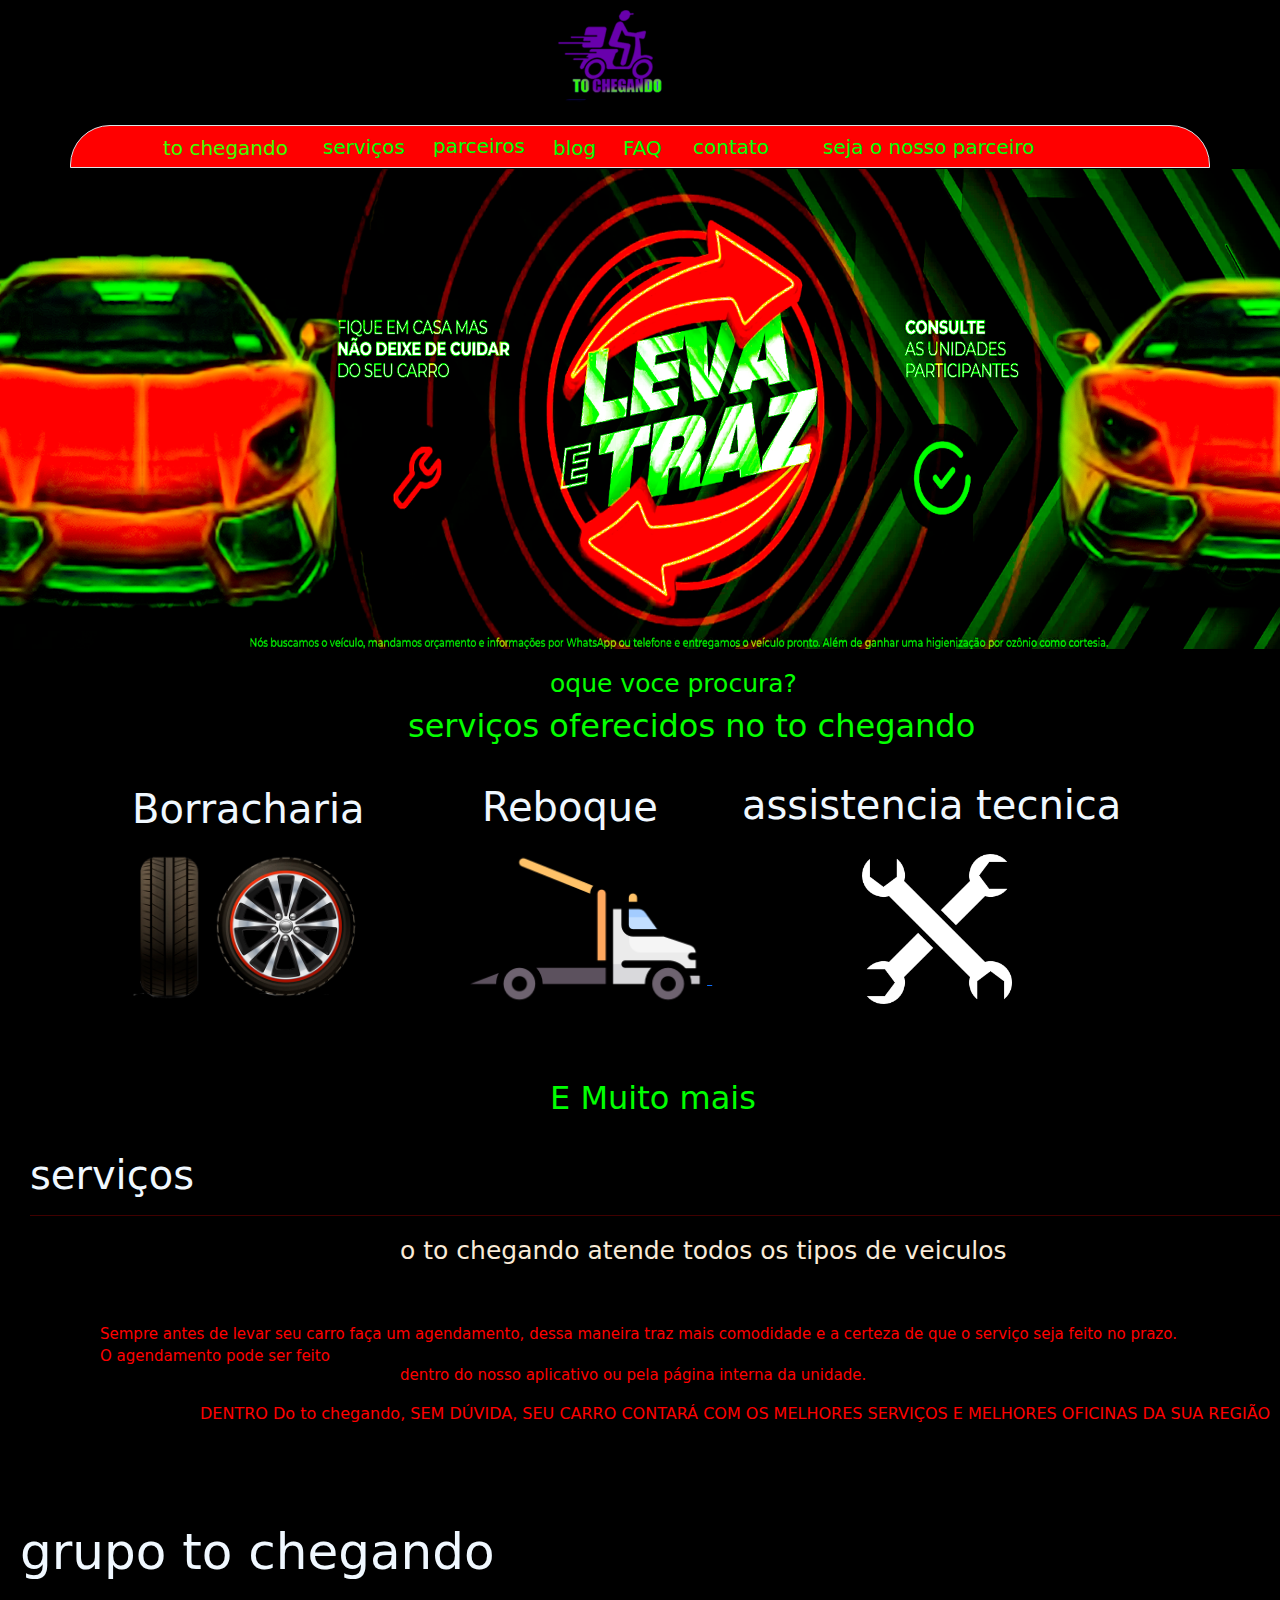
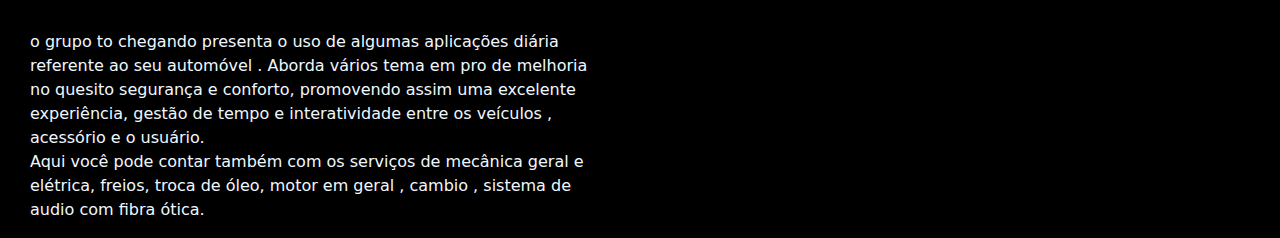
==== index.html @ e3a75473 "Add files via upload" ====
<!DOCTYPE html>
<html lang="en">
<head>
  <meta charset="UTF-8">
  <meta http-equiv="X-UA-Compatible" content="IE=edge">
  <link rel="stylesheet" href="style.css">
  <link href="https://cdn.jsdelivr.net/npm/bootstrap@5.2.1/dist/css/bootstrap.min.css" rel="stylesheet" integrity="sha384-iYQeCzEYFbKjA/T2uDLTpkwGzCiq6soy8tYaI1GyVh/UjpbCx/TYkiZhlZB6+fzT" crossorigin="anonymous">
  <meta name="viewport" content="width=], initial-scale=1.0">
  <link rel="stylesheet" href="https://cdn.jsdelivr.net/npm/bootstrap@5.2.1/dist/css/bootstrap.min.css">
  <link rel="stylesheet" href=" https://cdn.jsdelivr.net/npm/bootstrap@5.2.1/dist/js/bootstrap.bundle.min.js">
  <script src="https://cdn.jsdelivr.net/npm/@popperjs/core@2.11.6/dist/umd/popper.min.js" integrity="sha384-oBqDVmMz9ATKxIep9tiCxS/Z9fNfEXiDAYTujMAeBAsjFuCZSmKbSSUnQlmh/jp3" crossorigin="anonymous"></script>
<script src="https://cdn.jsdelivr.net/npm/bootstrap@5.2.1/dist/js/bootstrap.min.js" integrity="sha384-7VPbUDkoPSGFnVtYi0QogXtr74QeVeeIs99Qfg5YCF+TidwNdjvaKZX19NZ/e6oz" crossorigin="anonymous"></script>

  <title>to chegando</title>
</head>
<body class="bg">
  <header>
   <img  class="carro
   " src="imgs/to chegando.png" alt="" srcset="">
  </header>
<div class="container border ">
  <a  class="hoverp " href="index.html">
    <h1 class="casa ">to chegando</h1>
  </a>
  <a class="hoverp" href="serviços.html">
    <h1 class="servi  ">serviços</h1>
  </a>
  <a class="hoverp" href="parceiros.html">
    <h1 class="parceiros">parceiros</h1>
  </a>
  <a class="hoverp" href="blog.html">
    <h1 class="blog">blog</h1>
  </a>
  <a  class="hoverp" href="FAQ.html">
    <h1 class="FAQ">FAQ</h1>
  </a>
  <a class="hoverp" href="contato.html">
    <h1 class="contato">contato</h1>
  </a>
  <a class="hoverp" href="nosso.html">
    <h1 class="sejanosso">seja o nosso parceiro</h1>
  </a>
</div>
 <main>


  
  <div id="carouselExampleSlidesOnly" class="carousel slide" data-bs-ride="carousel">
    <div class="carousel-inner">
      <div class="carousel-item active">
        <img src="imgs/2-6.png" class="d-block w-100" alt="...">
      </div>
      <div class="carousel-item">
        <img src="imgs/2-7.png" class="d-block w-100" alt="...">
      </div>
     
    </div>
  </div>
 
 </main>
 <section class="be">
  <h1 class="texto1"> oque voce procura?</h1>
  <h2 class="texto2"> serviços oferecidos no to chegando</h2>
  <section>
    
 
    <div class=" container">
      <h1 class="texto3"> Borracharia</h1>
      <h1 class="texto4">Reboque</h1>
      <h1 class="texto5"> assistencia tecnica</h1>
      <img class="imag" src="imgs/borracharia.png" alt="" srcset="">
      <a href="">
        <img class="imag1" src="imgs/tow-truck.png" alt="" srcset="">
      </a>
      <img class="imag2" src="imgs/tools.png" alt="" srcset="">
       </div>
        <a class="hover"  href="serviços.html">
          <h2 class="link "> E Muito mais</h2>
        </a>
  </section>
 </section>
 <SEction class="pe">
  <H1 class="serviço">serviços
    <hr class="h">
  </H1>
  <p class="m"> o to chegando atende todos os tipos de veiculos<br><br>

  </p>
  <p class="o"> Sempre antes de levar seu carro faça um agendamento, dessa maneira traz mais comodidade e a certeza de que o serviço seja feito no prazo. O agendamento pode ser feito  </p>
   <p class="l">
  dentro do nosso aplicativo ou pela página interna da unidade.
  </p>
  <p class="r">
    DENTRO Do to chegando, SEM DÚVIDA, SEU CARRO CONTARÁ COM OS MELHORES SERVIÇOS E MELHORES OFICINAS DA SUA REGIÃO
  </p>
 </SEction>
 <section>
  <h1 class="texto6"> grupo to chegando</h1>
  <p class="p"> o grupo to chegando presenta o uso de algumas aplicações diária referente ao seu automóvel . Aborda vários tema em pro de melhoria no quesito segurança e conforto, promovendo assim uma excelente experiência, gestão de tempo e interatividade entre os veículos , acessório e o usuário.
    <br>Aqui você pode contar também com os serviços  de mecânica geral e elétrica, freios, troca de óleo, motor em geral , cambio , sistema de audio com fibra ótica. 
  </p> 

  
 </section>

</body>
</html>
---- style.css ----
.bg{background-color: rgb(0, 0, 0)}
.bo{background-color:  blueviolet;
display: block;
border-color: blueviolet;}
.texto1{justify-content: center;
justify-items: center;
padding-left: 550px;
color: rgb(4, 255, 0);
padding-top: 20px;
font-size: 25px;
}
.texto2{
  color: rgb(4, 255, 0);
  padding-left: 408px;
  padding-bottom: 20px;
}
.imag{width: 500px; margin-left: -80px;
  margin-top: -100px;
}
.be{background-color:rgb(0, 0, 0) ;
;}
.imag1{width:250px;
margin-left: -50px;
margin-top: -100px;}
.imag2{width: 150px;
margin-left: 150px;
margin-top: -100px;}
.texto3{margin-bottom: -50px;
  margin-top: 20px;
margin-left: 50px;
color: aliceblue;}
.texto4{   margin-top: -20px;
  margin-bottom: -50px;
margin-left: 400px;color: aliceblue;}
.texto5{
  margin-bottom: -50px;
  margin-top: -20px;
  margin-left: 660px;
  color: aliceblue;
}
.link{ color: rgb(0, 255, 0); margin-left: 550px;
margin-top: -100px;
padding-bottom: 25px;;}
.hover{color: rgb(0, 0, 0);}
.texto6{color: aliceblue;
padding-top: 40px;
padding-left: 20px;
font-size:50px;}
.p{color: aliceblue;
font-size: 16px;
padding-left: 30px;
padding-right: 690px;padding-top: 40px;}
.carro{width:600px;
  margin-left: 300px;
  margin-bottom: -100px;
}
.search{margin-top: 30px;
  padding-top: 50px;
margin-bottom: 30px;
margin-left: 300px;}
.h{color: red;}
.serviço{color: aliceblue; margin-left: 30px;}
.m{color: antiquewhite;
justify-content: center; justify-items: center;
margin-left: 400px;
font-size: 25px;
}.o{color: rgb(255, 0, 0); margin-left: 100px;
margin-right: 100px;
font-size: 15px;}
.l{color: rgb(255, 1, 1); margin-left: 400px;
  margin-right: 100px;
  font-size: 15px;margin-top: -20px;}
.r{color: red;
 padding-bottom: 40px;
margin-left: 200px;}
.pe{background-color: rgb(0, 0, 0);}
.homer{margin-bottom: -740px;
margin-top: -240px;margin-left: 150px;}
.casa{color: rgb(60, 255, 0); margin-left: 80px;
margin-bottom: 20px;margin-top: 10px;
font-size: 20px;}
.hoverp{color: red;
border-color: red;}
.servi{ color: rgb(0, 255, 8);margin-top: -45px; margin-left: 240px;
font-size: 20px;}

.border{border-color: red;background-color: red;
border-top-left-radius: 40px;
border-top-right-radius: 40px; size: 80px;margin-bottom: 1px;
;;

opacity:inherit;}
.borede{border-color: red;}
.parceiros{color: rgb(0, 255, 8); font-size: 20px;margin-left: 350px;margin-top: -33px;}
.blog{color: rgb(0, 255, 8);
font-size: 20px;margin-left: 470px;margin-top: -30px;}
.FAQ{color: rgb(0, 255, 8);
font-size: 20px;margin-left: 540px;margin-top: -32px;}
.contato{color: rgb(0, 255, 8); font-size: 20px;
margin-left: 610px;margin-top: -33px;}
.sejanosso{color: rgb(0, 255, 8); font-size: 20px;
margin-left: 740px;margin-top: -32px;}
.img{width: 1338px;
  background-image: url(imgs/2-8.png);
  margin-top: -80px;
height: 350px;margin-left: 2px; background-position: center center ;}
.w{color: aliceblue;margin-top: 80px;padding-top: 80px;padding-left: 30px; font-size: 80px; font-family: Georgia, 'Times New Roman', Times, serif;}
.tochegando{color: white; margin-left: 40px; font-size: 15px;margin: 30px;}
.hr{color: rgb(255, 0, 0);}
.tele{color: white; font-size: 14px; margin-left: 130px; margin-top: -45px;}
.sele{color: white; margin-left: 30px; margin-right: 30px;}
.imga{width: 190px; padding-top: 40px;
height: 150px; margin-left: 20px;}
.freios{color: white;margin-left: 60px;}
.troca{color: white;
font-size: 15px;margin-left: 250px;margin-top: -50px;margin-right: 400px;}
.revisão{font-size: 15px; color: white;margin-left: 470px;margin-top: -40px;margin-right: 400px;}
.supensao{color: white; font-size: 15px; margin-left: 680px;margin-top: -40px;}
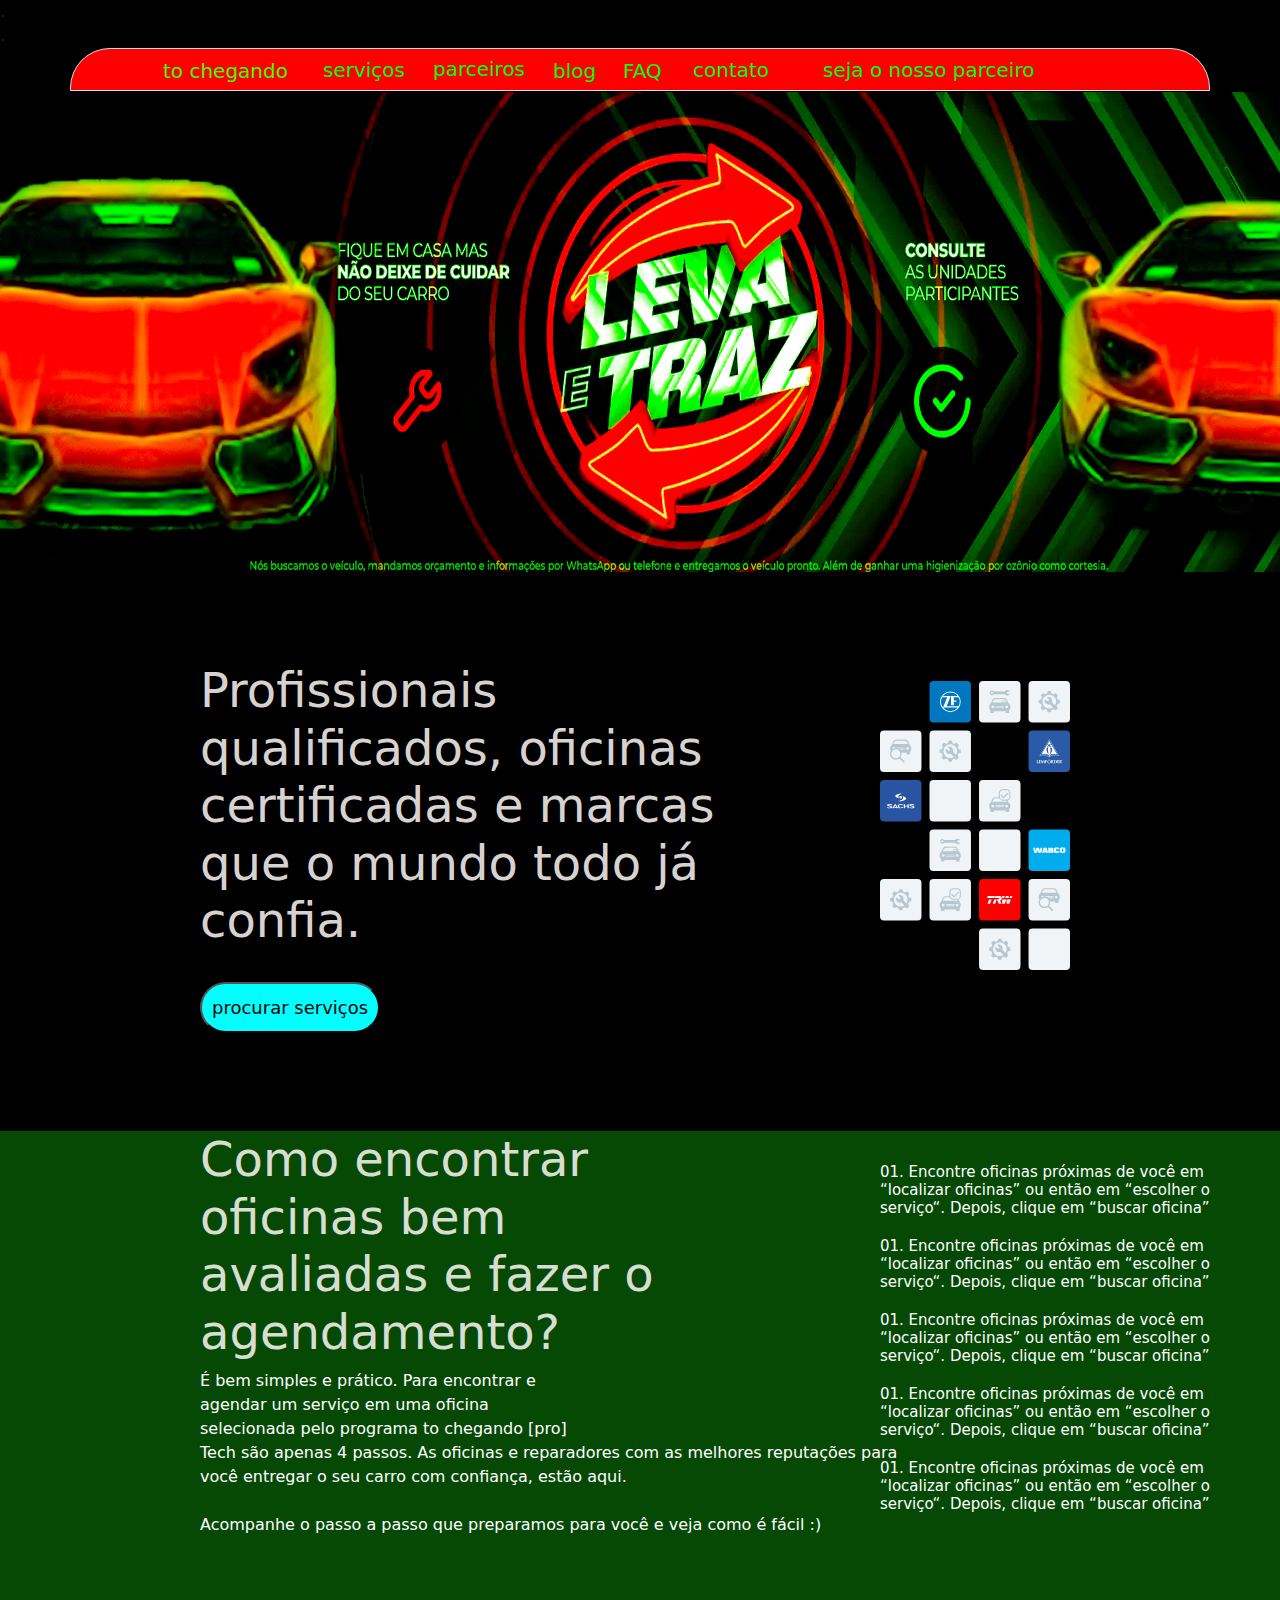
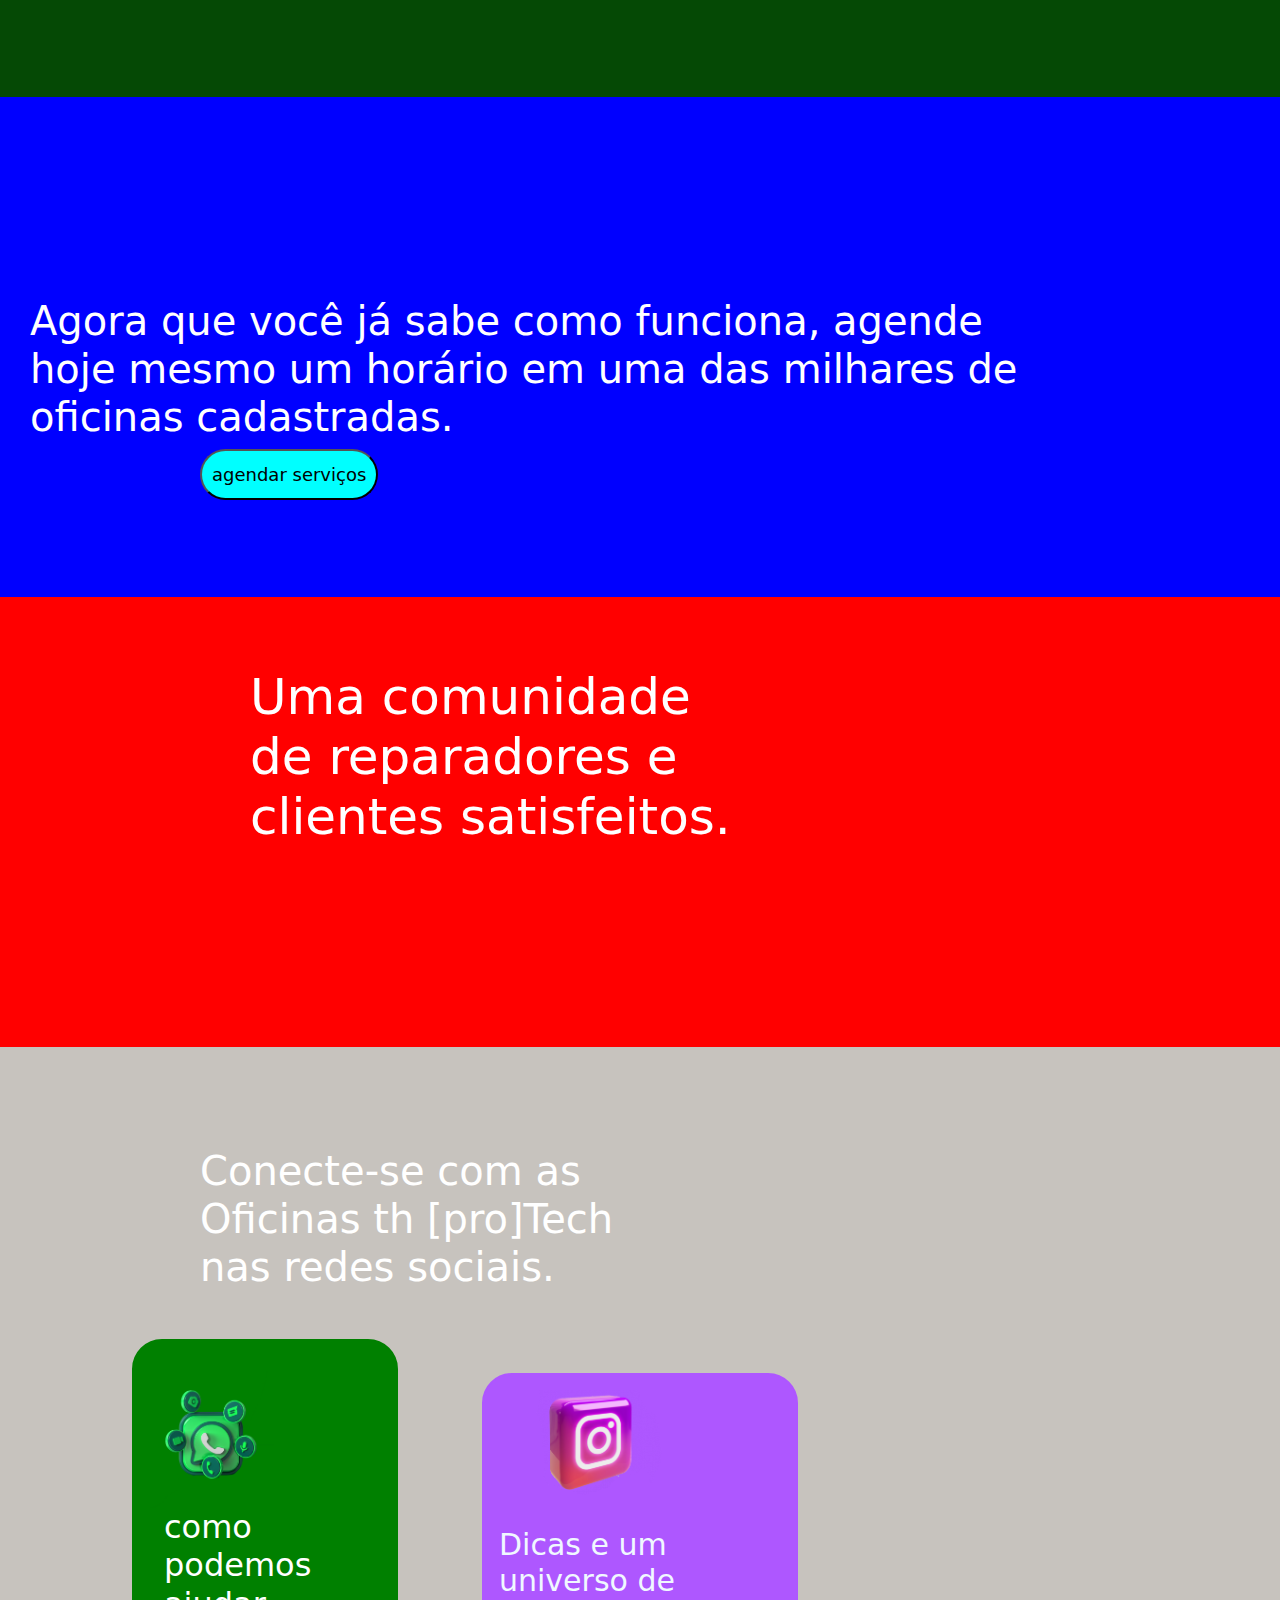
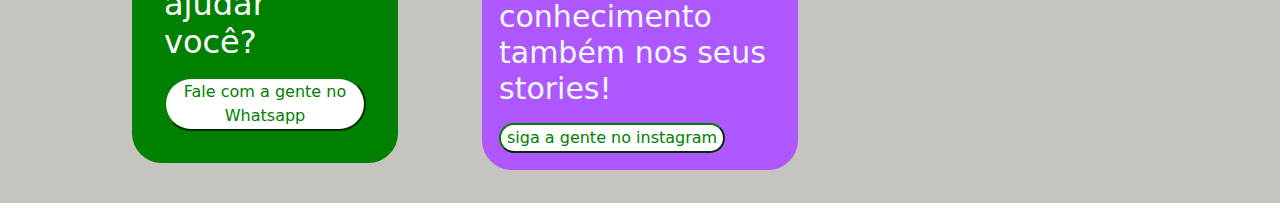
==== commit 0c09217c: "Add files via upload" ====
--- a/index.html
+++ b/index.html
@@ -15,9 +15,10 @@
 </head>
 <body class="bg">
   <header>
-   <img  class="carro
-   " src="imgs/to chegando.png" alt="" srcset="">
+  <div>.</div>
+  <div>.</div>
   </header>
+ 
 <div class="container border ">
   <a  class="hoverp " href="index.html">
     <h1 class="casa ">to chegando</h1>
@@ -52,56 +53,110 @@
       </div>
       <div class="carousel-item">
         <img src="imgs/2-7.png" class="d-block w-100" alt="...">
+        
       </div>
      
     </div>
   </div>
- 
- </main>
- <section class="be">
-  <h1 class="texto1"> oque voce procura?</h1>
-  <h2 class="texto2"> serviços oferecidos no to chegando</h2>
-  <section>
-    
- 
-    <div class=" container">
-      <h1 class="texto3"> Borracharia</h1>
-      <h1 class="texto4">Reboque</h1>
-      <h1 class="texto5"> assistencia tecnica</h1>
-      <img class="imag" src="imgs/borracharia.png" alt="" srcset="">
-      <a href="">
-        <img class="imag1" src="imgs/tow-truck.png" alt="" srcset="">
-      </a>
-      <img class="imag2" src="imgs/tools.png" alt="" srcset="">
-       </div>
-        <a class="hover"  href="serviços.html">
-          <h2 class="link "> E Muito mais</h2>
-        </a>
-  </section>
- </section>
- <SEction class="pe">
-  <H1 class="serviço">serviços
-    <hr class="h">
-  </H1>
-  <p class="m"> o to chegando atende todos os tipos de veiculos<br><br>
-
-  </p>
-  <p class="o"> Sempre antes de levar seu carro faça um agendamento, dessa maneira traz mais comodidade e a certeza de que o serviço seja feito no prazo. O agendamento pode ser feito  </p>
-   <p class="l">
-  dentro do nosso aplicativo ou pela página interna da unidade.
-  </p>
-  <p class="r">
-    DENTRO Do to chegando, SEM DÚVIDA, SEU CARRO CONTARÁ COM OS MELHORES SERVIÇOS E MELHORES OFICINAS DA SUA REGIÃO
-  </p>
- </SEction>
- <section>
-  <h1 class="texto6"> grupo to chegando</h1>
-  <p class="p"> o grupo to chegando presenta o uso de algumas aplicações diária referente ao seu automóvel . Aborda vários tema em pro de melhoria no quesito segurança e conforto, promovendo assim uma excelente experiência, gestão de tempo e interatividade entre os veículos , acessório e o usuário.
-    <br>Aqui você pode contar também com os serviços  de mecânica geral e elétrica, freios, troca de óleo, motor em geral , cambio , sistema de audio com fibra ótica. 
-  </p> 
-
+ <section class="">
+  <h1 class="colo">Profissionais <br>qualificados, oficinas<br> certificadas e marcas<br> que o mundo todo já<br> confia.</h1> 
+  <img class="imga2" src="imgs/full-panel.svg" alt="" srcset="">
+  <div>
+    <button class="buttom"> procurar serviços</button>
   
  </section>
+ <section class="background">
+ <div>
+  <h1 class=" colo">
+    Como encontrar<br> oficinas bem <br> avaliadas e fazer o <br>agendamento?
+  </h1>
+  <p class="paragrafo">
+    
+    É bem simples e prático. Para encontrar e <br>agendar um serviço em uma oficina<br> selecionada pelo programa to chegando [pro]<br> Tech são apenas 4 passos. As oficinas e reparadores com as melhores reputações para<br> você entregar o seu carro com confiança, estão aqui.
+   
+<br><br>
+Acompanhe o passo a passo que preparamos para você e veja como é fácil :)
 
+<div class="te">
+  <h4 class="oficina">
+    01. Encontre oficinas próximas de você em <br>“localizar oficinas” ou então em “escolher o<br> serviço“. Depois, clique em “buscar oficina”
+  </h4>
+  <h4 class="oficina">
+    01. Encontre oficinas próximas de você em <br>“localizar oficinas” ou então em “escolher o<br> serviço“. Depois, clique em “buscar oficina”
+  </h4>
+  <h4 class="oficina">
+    01. Encontre oficinas próximas de você em <br>“localizar oficinas” ou então em “escolher o<br> serviço“. Depois, clique em “buscar oficina”
+  </h4>
+  <h4 class="oficina">
+    01. Encontre oficinas próximas de você em <br>“localizar oficinas” ou então em “escolher o<br> serviço“. Depois, clique em “buscar oficina”
+  </h4>
+  <h4 class="oficina">
+    01. Encontre oficinas próximas de você em <br>“localizar oficinas” ou então em “escolher o<br> serviço“. Depois, clique em “buscar oficina”
+  </h4>
+</div>
+
+</p>
+ </div>
+
+ 
+ </section>
+ <section class="agendar
+ ">
+  <h1 class="col2">
+    Agora que você já sabe como funciona, agende<br>hoje mesmo um horário em uma das milhares de<br> oficinas cadastradas.
+  </h1>
+  <button class="buttom"> agendar serviços</button>
+  
+ </section>
+ <section id="comun"class="comub">
+<h2 class="comunidade">
+  Uma comunidade<br>
+de reparadores e<br>
+clientes satisfeitos.
+</h2>
+ <div class="container width1 ">
+  <div id="carouselExampleSlidesOnly" class="carousel slide width1" data-bs-ride="carousel">
+    <div class="carousel-inner">
+      <div class="carousel-item active">
+        <img src="" class="d-block w-100 width1" alt="...">
+      </div>
+      <div class="carousel-item">
+        <img src="imgs/CLIENTE.png" class="d-block w-100" alt="...">
+      </div>
+     
+    </div>
+  </div>
+ </div>
+ </section>
+ <section class="mr" >
+<h1 class=" redess">
+  Conecte-se com as<br>
+Oficinas th [pro]Tech<br>
+nas redes sociais.
+</h1>
+<div >
+  <div class="container in  "> 
+ <div class="cow ">
+ <div class="rol  social">
+  <img class="whats" src="imgs/2198.png" alt="" srcset="">
+  <h2 class="ajudar"> como podemos <br> ajudar você?</h2>
+  <button class="button"> Fale com a gente no Whatsapp</button></div>
+ </div>
+ </div>
+ <div >
+  <div  id="instagram" class="container in  "> 
+ <div class="cow ">
+ <div class="rol  social1">
+  <img class="insta" src="imgs/21982.png" alt="" srcset="">
+  <h2 class="ajudar1"> Dicas e um <br>
+    universo de
+    conhecimento
+    também nos seus stories!</h2>
+  <button class="button"> siga a gente no instagram</button></div>
+ </div>
+ </div>
+</div>
+</div>
+ </section>
 </body>
 </html>--- a/style.css
+++ b/style.css
@@ -100,7 +100,7 @@
 margin-left: 610px;margin-top: -33px;}
 .sejanosso{color: rgb(0, 255, 8); font-size: 20px;
 margin-left: 740px;margin-top: -32px;}
-.img{width: 1338px;
+.img{width: 1347px;
   background-image: url(imgs/2-8.png);
   margin-top: -80px;
 height: 350px;margin-left: 2px; background-position: center center ;}
@@ -116,3 +116,45 @@
 font-size: 15px;margin-left: 250px;margin-top: -50px;margin-right: 400px;}
 .revisão{font-size: 15px; color: white;margin-left: 470px;margin-top: -40px;margin-right: 400px;}
 .supensao{color: white; font-size: 15px; margin-left: 680px;margin-top: -40px;}
+
+.margin{margin-left: 480px;margin-top: -20px;padding-bottom: 100px;padding-top: 40px;width: 100%vh;}
+.width{ width: 800px; margin-left: 300px;}
+.colo{ color: rgba(255, 250, 247, 0.872); margin-left: 200px; margin-top: 90px;font-size: 48px; }
+.imga2{
+  width: 190px; margin-left: 880px; margin-top: -290px;
+}
+.buttom{background-color: aqua; border-radius: 90px; ;  font-size: 18px; margin-left: 200px; margin-bottom: 8px;padding: 10px;}
+.col2{color: rgb(255, 255, 255); margin-left: 30px ; padding-top: 200px;margin-top: 40px;}
+.agendar{background-color: blue; background-image: url(imgs/1639-Recuperado.png); background-size: cover;  background-position: right center; height: 500px;}
+.paragrafo{color: white; margin-left: 200px;  }
+.oficina{color: white; font-size:15px ; margin-left: 880px;margin-top: -280px;padding-bottom: 300px;margin-bottom: -156px;}
+.background{ background-color: rgba(7, 101, 7, 0.724); box-shadow: 2px 3px 3px 2px;}
+.background3{background-color: white;}
+.te{ margin-top: -390px;}
+.redess{ color: white; margin-left: 200px; padding-top: 100px;}
+.whats{width: 210px; margin-left: -100px;}
+.ajudar{color: white; margin-left: 0px;}
+.social{border: 2px solid green;  margin-right: 800px; background-color: green;margin-left: 50px; border-radius: 30px;padding: 30px;}
+.mr{background-color:rgb(199, 195, 190);}
+ .in{padding-top: 40px;}
+ .button{ background-color: white; color: green; border-radius: 40px;margin-top: 8px; border-color: green;}
+ .social1{border: 2px solid rgb(174, 87, 255);  margin-right: 400px; background-color:rgb(174, 87, 255) ;margin-left: 400px; border-radius: 30px;padding: 15px;margin-top: -430px;}
+ .ajudar1{color: aliceblue; font-size: 30px;}
+.insta{width: 210px; padding-left: -300px;}
+.width1{width: 400px;margin-left: 680px;margin-top: -180px;padding-bottom: 30px; }
+.comunidade{ color: rgb(255, 255, 255);padding-top: 70px; margin-left: 250px; font-size: 50px;margin-bottom: 6px;}
+.comub{background-color: #ff0000;;padding-bottom:200px;height: 450px;}
+.PIR{padding-left: 30%; padding-top: 30px; border: 1px solid gold;margin-right: 30%;margin-left: 20%; background-color: grey;margin-top: 2%;margin-bottom: 3%;}
+.auto{width: 15%; border-radius: 20%;padding-top: 50%;}
+.box{color: white;font-size: 1.5em;padding-left: 18%;margin-top: -6em;}
+.telef{color: white;padding-left: 17%;}
+.telef1{color: white; padding-left: 17%;margin-top: -1em;}
+.ende{padding-left: 16%; color: white;margin-top: -1em;}
+.py{background-color: #f506064b; width: 100%;height:4290px}
+.formulario{ justify-content: center; justify-items: center; text-align: center; color: white; border: 2px solid black; background-color: rgb(254, 0, 0); width: 40%; margin-left: 400px;}
+.cada{display: inline-flex;
+ color: white; gap: 40px; padding-left: 500px;}
+ a{text-decoration: none; color: white;}
+ .esque{font-size: 20px; text-align:flex-start;margin-left: -300px;padding-top: 40px;}
+ .log{font-size: 20px; text-align: end; margin-top: -35px;}
+ .colir{background-color: black; height: 400px;}